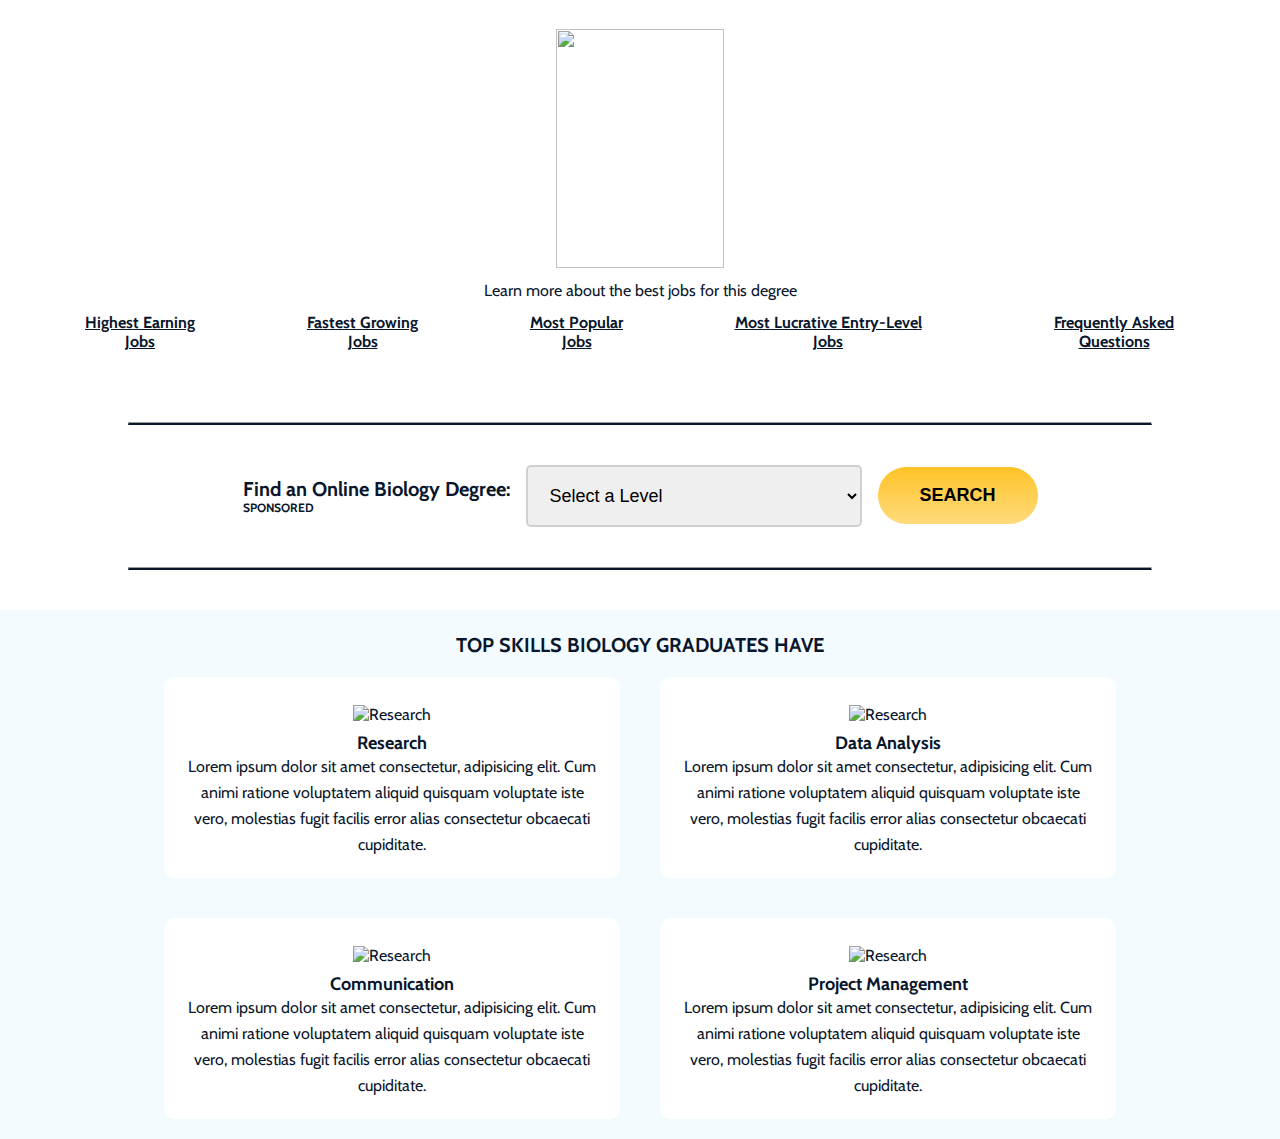
==== index.html @ 9dc208a9 "fixed index.html paths" ====
<!DOCTYPE html>
<html lang="en">
  <head>
    <meta charset="UTF-8" />
    <meta http-equiv="X-UA-Compatible" content="IE=edge" />
    <meta name="viewport" content="width=device-width, initial-scale=1.0" />
    <title>Dan Weikart - Optimal HTML-CSS Assessment</title>
    <link rel="stylesheet" href="./assets/stylesheets/styles.css" />
  </head>
  <body class="center">
    <img src="/assets/images/badge.png" class="badge" />
    <h4 class="heading-text">Learn more about the best jobs for this degree</h4>
    <!-- Navbar -->
    <nav class="navbar center">
      <a href="#" class="nav-link">Highest Earning Jobs</a>
      <a href="#" class="nav-link">Fastest Growing Jobs</a>
      <a href="#" class="nav-link">Most Popular Jobs</a>
      <a href="#" class="nav-link">Most Lucrative Entry-Level Jobs</a>
      <a href="#" class="nav-link">Frequently Asked Questions</a>
    </nav>
    <hr class="line" />
    <!-- Form Container Full -->
    <div class="full-form-container center">
      <div class="form-header-text center">
        <h3 class="biology-text">Find an Online Biology Degree:</h3>
        <h6 class="sponsored">Sponsored</h6>
      </div>
      <div class="form-container">
        <form action="/school-list?level=" class="dropdown">
          <select id="levels" class="select">
            <option value="">Select a Level</option>
            <option value="associate">Associate Degree</option>
            <option value="bachelors">Bachelor's Degree</option>
            <option value="masters">Master's Degree</option>
            <option value="doctoral">Doctoral Degree</option>
            <option value="certificate">Certificate & Diploma</option>
          </select>
          <button class="search-btn">Search</button>
        </form>
      </div>
    </div>
    <hr class="line" />
    <!-- Cards Container -->
    <div class="cards-container center">
      <h3 class="cards-container-heading">Top Skills Biology Graduates Have</h3>
      <div class="card-container center">
        <!-- Card 1 -->
        <div class="card center">
          <img
            src="/assets/images/Icon_Research.png"
            alt="Research"
            class="card-img"
          />
          <h5 class="card-header">Research</h5>
          <p class="card-text">
            Lorem ipsum dolor sit amet consectetur, adipisicing elit. Cum animi
            ratione voluptatem aliquid quisquam voluptate iste vero, molestias
            fugit facilis error alias consectetur obcaecati cupiditate.
          </p>
        </div>
        <!-- Card 2 -->
        <div class="card center">
          <img
            src="/assets/images/Icon_DataAnalysis.png"
            alt="Research"
            class="card-img"
          />
          <h5 class="card-header">Data Analysis</h5>
          <p class="card-text">
            Lorem ipsum dolor sit amet consectetur, adipisicing elit. Cum animi
            ratione voluptatem aliquid quisquam voluptate iste vero, molestias
            fugit facilis error alias consectetur obcaecati cupiditate.
          </p>
        </div>
        <!-- Card 3 -->
        <div class="card center">
          <img
            src="/assets/images/Icon_Communication.png"
            alt="Research"
            class="card-img"
          />
          <h5 class="card-header">Communication</h5>
          <p class="card-text">
            Lorem ipsum dolor sit amet consectetur, adipisicing elit. Cum animi
            ratione voluptatem aliquid quisquam voluptate iste vero, molestias
            fugit facilis error alias consectetur obcaecati cupiditate.
          </p>
        </div>
        <!-- Card 4 -->
        <div class="card center">
          <img
            src="/assets/images/Icon_ProjectManagement.png"
            alt="Research"
            class="card-img"
          />
          <h5 class="card-header">Project Management</h5>
          <p class="card-text">
            Lorem ipsum dolor sit amet consectetur, adipisicing elit. Cum animi
            ratione voluptatem aliquid quisquam voluptate iste vero, molestias
            fugit facilis error alias consectetur obcaecati cupiditate.
          </p>
        </div>
      </div>
    </div>
  </body>
</html>
---- assets/stylesheets/styles.css ----
/* Cabin Font */
@import url("https://fonts.googleapis.com/css2?family=Cabin:wght@400;500;600;700&display=swap");

/* Common Styles  */
* {
  margin: 0;
  padding: 0;
  box-sizing: border-box;
}

.center {
  display: flex;
  justify-content: center;
  align-items: center;
}

body {
  flex-direction: column;
  color: #0a162b;
  font-family: "Cabin", sans-serif;
}
/* End of Common Styles  */

.badge {
  height: 239px;
  width: 168px;
  margin-top: 29px;
}

.heading-text {
  font-size: 16px;
  margin: 13px;
  font-weight: 400;
}
/* Navbar */
.navbar {
  flex-wrap: wrap;
}

.nav-link {
  display: inline-block;
  font-weight: 700;
  line-height: 19.44px;
  color: #0a162b;
  text-align: center;
  margin: 0 40px 30px;
}
.nav-link:nth-of-type(1) {
  width: 81px;
}
.nav-link:nth-of-type(2) {
  width: 57px;
}
.nav-link:nth-of-type(3) {
  width: 54px;
}
.nav-link:nth-of-type(4) {
  width: 101px;
}
.nav-link:nth-of-type(5) {
  width: 75px;
}
/* End of Navbar */

.line {
  border-bottom: 2px solid #0a162b;
  width: 90%;
  margin: 40px 20px;
}

/* Full Form Container */
.full-form-container {
  flex-direction: column;
}
.form-header-text {
  flex-direction: column;
  width: 267px;
}
.biology-text {
  font-size: 20px;
  line-height: 24px;
  font-weight: 700;
}
.sponsored {
  font-size: 12px;
  line-height: 14.5px;
  text-transform: uppercase;
}
.form-container {
  width: 90%;
}
.dropdown {
  width: 100%;
  display: flex;
  flex-direction: column;
  justify-content: center;
  align-items: center;
}
.select {
  display: block;
  width: 336px;
  padding: 18px;
  font-size: 18px;
  margin: 10px 0;
  border: 2px solid #d0d0d0;
  border-radius: 5px;
}
.search-btn {
  display: block;
  width: 336px;
  padding: 18px;
  font-size: 18px;
  font-weight: 700;
  text-transform: uppercase;
  background: linear-gradient(
      0deg,
      rgba(255, 255, 255, 0.4) 0%,
      rgba(255, 255, 255, 0) 100%
    ),
    #ffc327;
  border-radius: 30px;
  border: none;
}
/* End of Full Form Container */
/* Cards Container  */
.cards-container {
  background-color: #f3fbff;
  flex-direction: column;
  width: 100%;
}
.cards-container-heading {
  font-size: 20px;
  font-weight: 700;
  text-transform: uppercase;
  margin: 23px 30px 0;
  text-align: center;
}
.card-container {
  display: flex;
  flex-direction: row;
  flex-wrap: wrap;
}
.card {
  flex-direction: column;
  width: 336px;
  margin: 20px;
  background-color: #ffffff;
  border-radius: 10px;
}
.card-img {
  margin: 8px;
}
.card-header {
  font-size: 18px;
  font-weight: 700;
  line-height: 22px;
}
.card-text {
  font-size: 16px;
  line-height: 26px;
  text-align: center;
}
/* End of Cards Container  */


/* MEDIA QUERIES */
/* Tablet size */
@media (min-width: 550px) {
  .nav-link:nth-of-type(1) {
    width: 142px;
  }
  .nav-link:nth-of-type(2) {
    width: 143px;
  }
  .nav-link:nth-of-type(3) {
    width: 125px;
  }
  .nav-link:nth-of-type(4) {
    width: 218px;
  }
  .nav-link:nth-of-type(5) {
    width: 194px;
  }
  .dropdown {
    flex-direction: row;
  }
  .biology-text {
      display: block;
    width: 267px;
  }

  .line {
    width: 80%;
  }
  .select {
      margin: 0 16px;
  }
  .search-btn {
    width: 160px;
  }
}

/* Desktop Size */
@media (min-width: 1000px) {
  .full-form-container {
    flex-direction: row;
  }
  .form-header-text {
     align-items: flex-start;
  }
  .card {
    width: 456px;
    padding: 20px;
  }
}
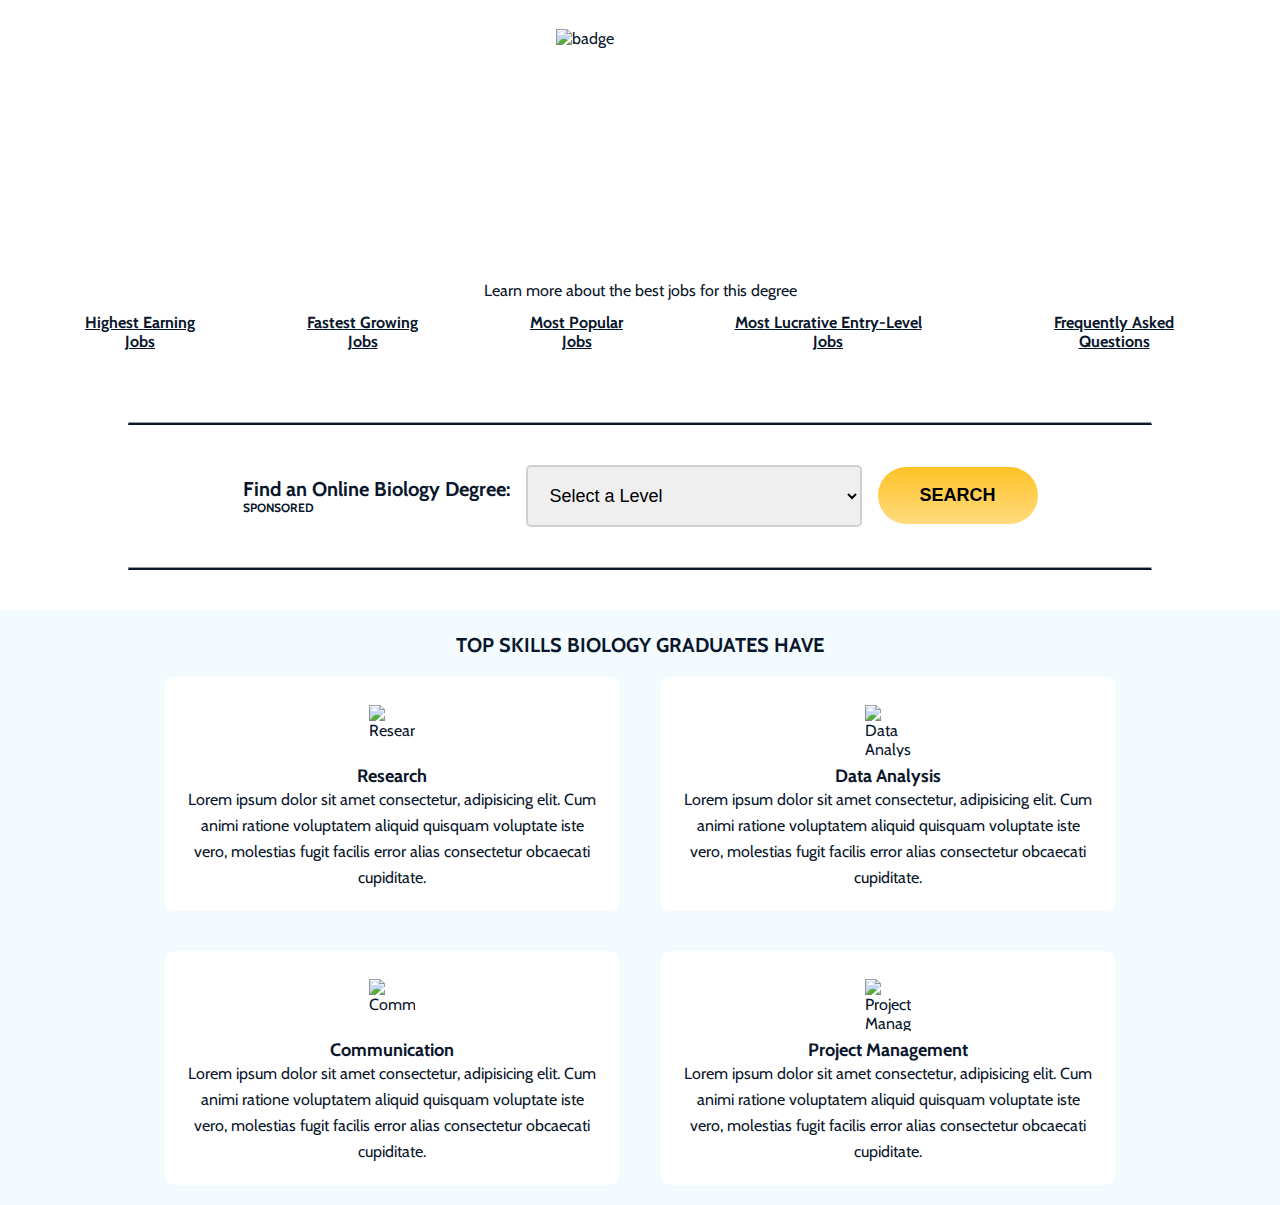
==== commit d8db0b64: "updated alt tags for images" ====
--- a/index.html
+++ b/index.html
@@ -8,7 +8,7 @@
     <link rel="stylesheet" href="./assets/stylesheets/styles.css" />
   </head>
   <body class="center">
-    <img src="/assets/images/badge.png" class="badge" />
+    <img src="/assets/images/badge.png" class="badge" alt="badge"/>
     <h4 class="heading-text">Learn more about the best jobs for this degree</h4>
     <!-- Navbar -->
     <nav class="navbar center">
@@ -62,7 +62,7 @@
         <div class="card center">
           <img
             src="/assets/images/Icon_DataAnalysis.png"
-            alt="Research"
+            alt="Data Analysis"
             class="card-img"
           />
           <h5 class="card-header">Data Analysis</h5>
@@ -76,7 +76,7 @@
         <div class="card center">
           <img
             src="/assets/images/Icon_Communication.png"
-            alt="Research"
+            alt="Communication"
             class="card-img"
           />
           <h5 class="card-header">Communication</h5>
@@ -90,7 +90,7 @@
         <div class="card center">
           <img
             src="/assets/images/Icon_ProjectManagement.png"
-            alt="Research"
+            alt="Project Management"
             class="card-img"
           />
           <h5 class="card-header">Project Management</h5>
--- a/assets/stylesheets/styles.css
+++ b/assets/stylesheets/styles.css
@@ -26,17 +26,16 @@
   width: 168px;
   margin-top: 29px;
 }
-
 .heading-text {
   font-size: 16px;
   margin: 13px;
   font-weight: 400;
 }
+
 /* Navbar */
 .navbar {
   flex-wrap: wrap;
 }
-
 .nav-link {
   display: inline-block;
   font-weight: 700;
@@ -150,6 +149,22 @@
 .card-img {
   margin: 8px;
 }
+.card-img:nth-of-type(1) {
+  width: 46px;
+  height: 52px;
+}
+.card-img:nth-of-type(2) {
+  width: 51px;
+  height: 51px;
+}
+.card-img:nth-of-type(3) {
+  width: 54px;
+  height: 47px;
+}
+.card-img:nth-of-type(4) {
+  width: 49px;
+  height: 41px;
+}
 .card-header {
   font-size: 18px;
   font-weight: 700;
@@ -161,7 +176,6 @@
   text-align: center;
 }
 /* End of Cards Container  */
-
 
 /* MEDIA QUERIES */
 /* Tablet size */
@@ -185,15 +199,14 @@
     flex-direction: row;
   }
   .biology-text {
-      display: block;
+    display: block;
     width: 267px;
   }
-
   .line {
     width: 80%;
   }
   .select {
-      margin: 0 16px;
+    margin: 0 16px;
   }
   .search-btn {
     width: 160px;
@@ -206,7 +219,7 @@
     flex-direction: row;
   }
   .form-header-text {
-     align-items: flex-start;
+    align-items: flex-start;
   }
   .card {
     width: 456px;
